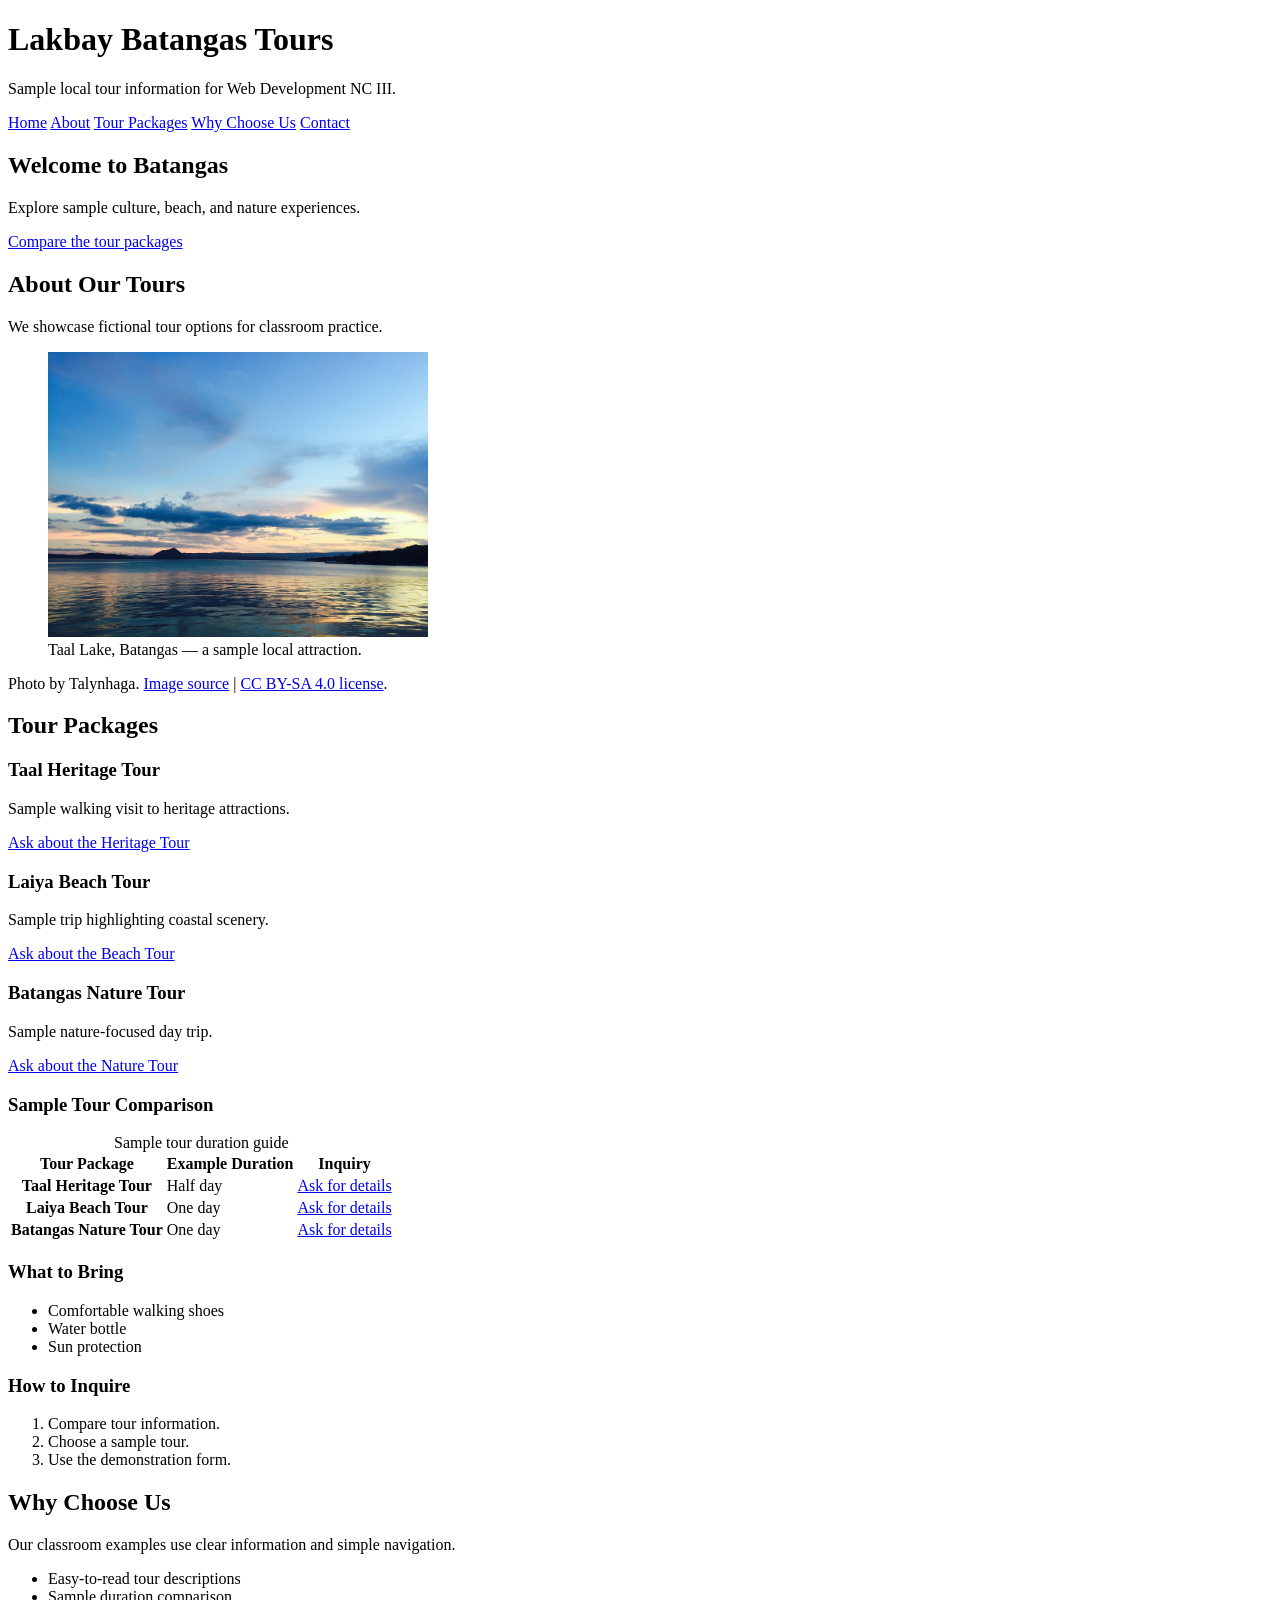
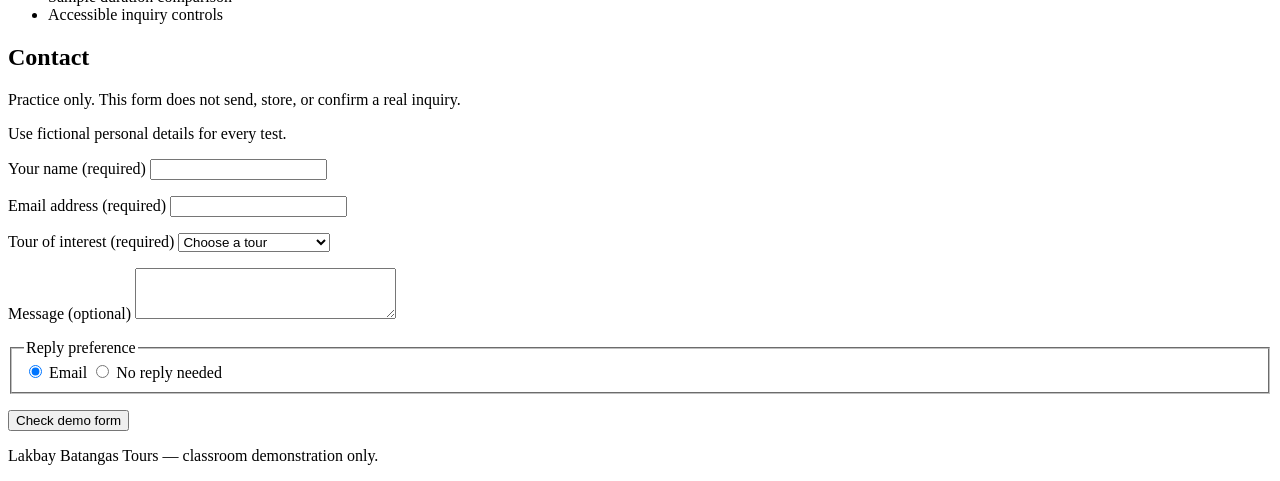
==== ACTIVITY_TESDA_10_23_2026.html @ 2942aff0 "TASK" ====
<!doctype html>
<html lang="en">
<head>
  <meta charset="UTF-8">
  <meta name="viewport" content="width=device-width, initial-scale=1.0">
  <title>Lakbay Batangas Tours | Week 11 Final Repair</title>
</head>
<body>
  <header>
    <h1>Lakbay Batangas Tours</h1>
    <p>Sample local tour information for Web Development NC III.</p>
    <nav aria-label="Main navigation">
      <a href="#home">Home</a>
      <a href="#about">About</a>
      <a href="#packages">Tour Packages</a>
      <a href="#why-us">Why Choose Us</a>
      <a href="#contact">Contact</a>
    </nav>
  </header>
  <main>
    <section id="home">
      <h2>Welcome to Batangas</h2>
      <p>Explore sample culture, beach, and nature experiences.</p>
      <p><a href="#packages">Compare the tour packages</a></p>
    </section>
    <section id="about">
      <h2>About Our Tours</h2>
      <p>We showcase fictional tour options for classroom practice.</p>
      <figure>
        <img src="images/Taal_Lake.jpg" alt="Taal Lake at sunset with reflections on the water" width="380" height="285">
        <figcaption>Taal Lake, Batangas — a sample local attraction.</figcaption>
      </figure>
      <p>Photo by Talynhaga. <a href="https://commons.wikimedia.org/wiki/File:Taal_Lake.jpg">Image source</a> | <a href="https://creativecommons.org/licenses/by-sa/4.0/">CC BY-SA 4.0 license</a>.</p>
    </section>
    <section id="packages">
      <h2>Tour Packages</h2>
      <article>
        <h3>Taal Heritage Tour</h3>
        <p>Sample walking visit to heritage attractions.</p>
        <a href="#contact">Ask about the Heritage Tour</a>
      </article>
      <article>
        <h3>Laiya Beach Tour</h3>
        <p>Sample trip highlighting coastal scenery.</p>
        <a href="#contact">Ask about the Beach Tour</a>
      </article>
      <article>
        <h3>Batangas Nature Tour</h3>
        <p>Sample nature-focused day trip.</p>
        <a href="#contact">Ask about the Nature Tour</a>
      </article>
      <h3>Sample Tour Comparison</h3>
      <table>
        <caption>Sample tour duration guide</caption>
        <thead>
          <tr>
            <th scope="col">Tour Package</th>
            <th scope="col">Example Duration</th>
            <th scope="col">Inquiry</th>
          </tr>
        </thead>
        <tbody>
          <tr><th scope="row">Taal Heritage Tour</th><td>Half day</td><td><a href="#contact">Ask for details</a></td></tr>
          <tr><th scope="row">Laiya Beach Tour</th><td>One day</td><td><a href="#contact">Ask for details</a></td></tr>
          <tr><th scope="row">Batangas Nature Tour</th><td>One day</td><td><a href="#contact">Ask for details</a></td></tr>
        </tbody>
      </table>
      <h3>What to Bring</h3>
      <ul>
        <li>Comfortable walking shoes</li>
        <li>Water bottle</li>
        <li>Sun protection</li>
      </ul>
      <h3>How to Inquire</h3>
      <ol>
        <li>Compare tour information.</li>
        <li>Choose a sample tour.</li>
        <li>Use the demonstration form.</li>
      </ol>
    </section>
    <section id="why-us">
      <h2>Why Choose Us</h2>
      <p>Our classroom examples use clear information and simple navigation.</p>
      <ul>
        <li>Easy-to-read tour descriptions</li>
        <li>Sample duration comparison</li>
        <li>Accessible inquiry controls</li>
      </ul>
    </section>
    <section id="contact">
      <h2>Contact</h2>
      <p>Practice only. This form does not send, store, or confirm a real inquiry.</p>
      <p>Use fictional personal details for every test.</p>
      <form action="#contact" method="get">
        <p>
          <label for="visitor-name">Your name (required)</label>
          <input id="visitor-name" name="visitor_name" type="text" autocomplete="name" required>
        </p>
        <p>
          <label for="visitor-email">Email address (required)</label>
          <input id="visitor-email" name="visitor_email" type="email" autocomplete="email" required>
        </p>
        <p>
          <label for="tour-choice">Tour of interest (required)</label>
          <select id="tour-choice" name="tour_choice" required>
            <option value="">Choose a tour</option>
            <option value="taal">Taal Heritage Tour</option>
            <option value="laiya">Laiya Beach Tour</option>
            <option value="nature">Batangas Nature Tour</option>
          </select>
        </p>
        <p>
          <label for="visitor-message">Message (optional)</label>
          <textarea id="visitor-message" name="visitor_message" rows="3" cols="30"></textarea>
        </p>
        <fieldset>
          <legend>Reply preference</legend>
          <label><input type="radio" name="reply" value="email" checked> Email</label>
          <label><input type="radio" name="reply" value="none"> No reply needed</label>
        </fieldset>
        <p><button type="submit">Check demo form</button></p>
      </form>
    </section>
  </main>
  <footer>
    <p>Lakbay Batangas Tours — classroom demonstration only.</p>
  </footer>
</body>
</html>
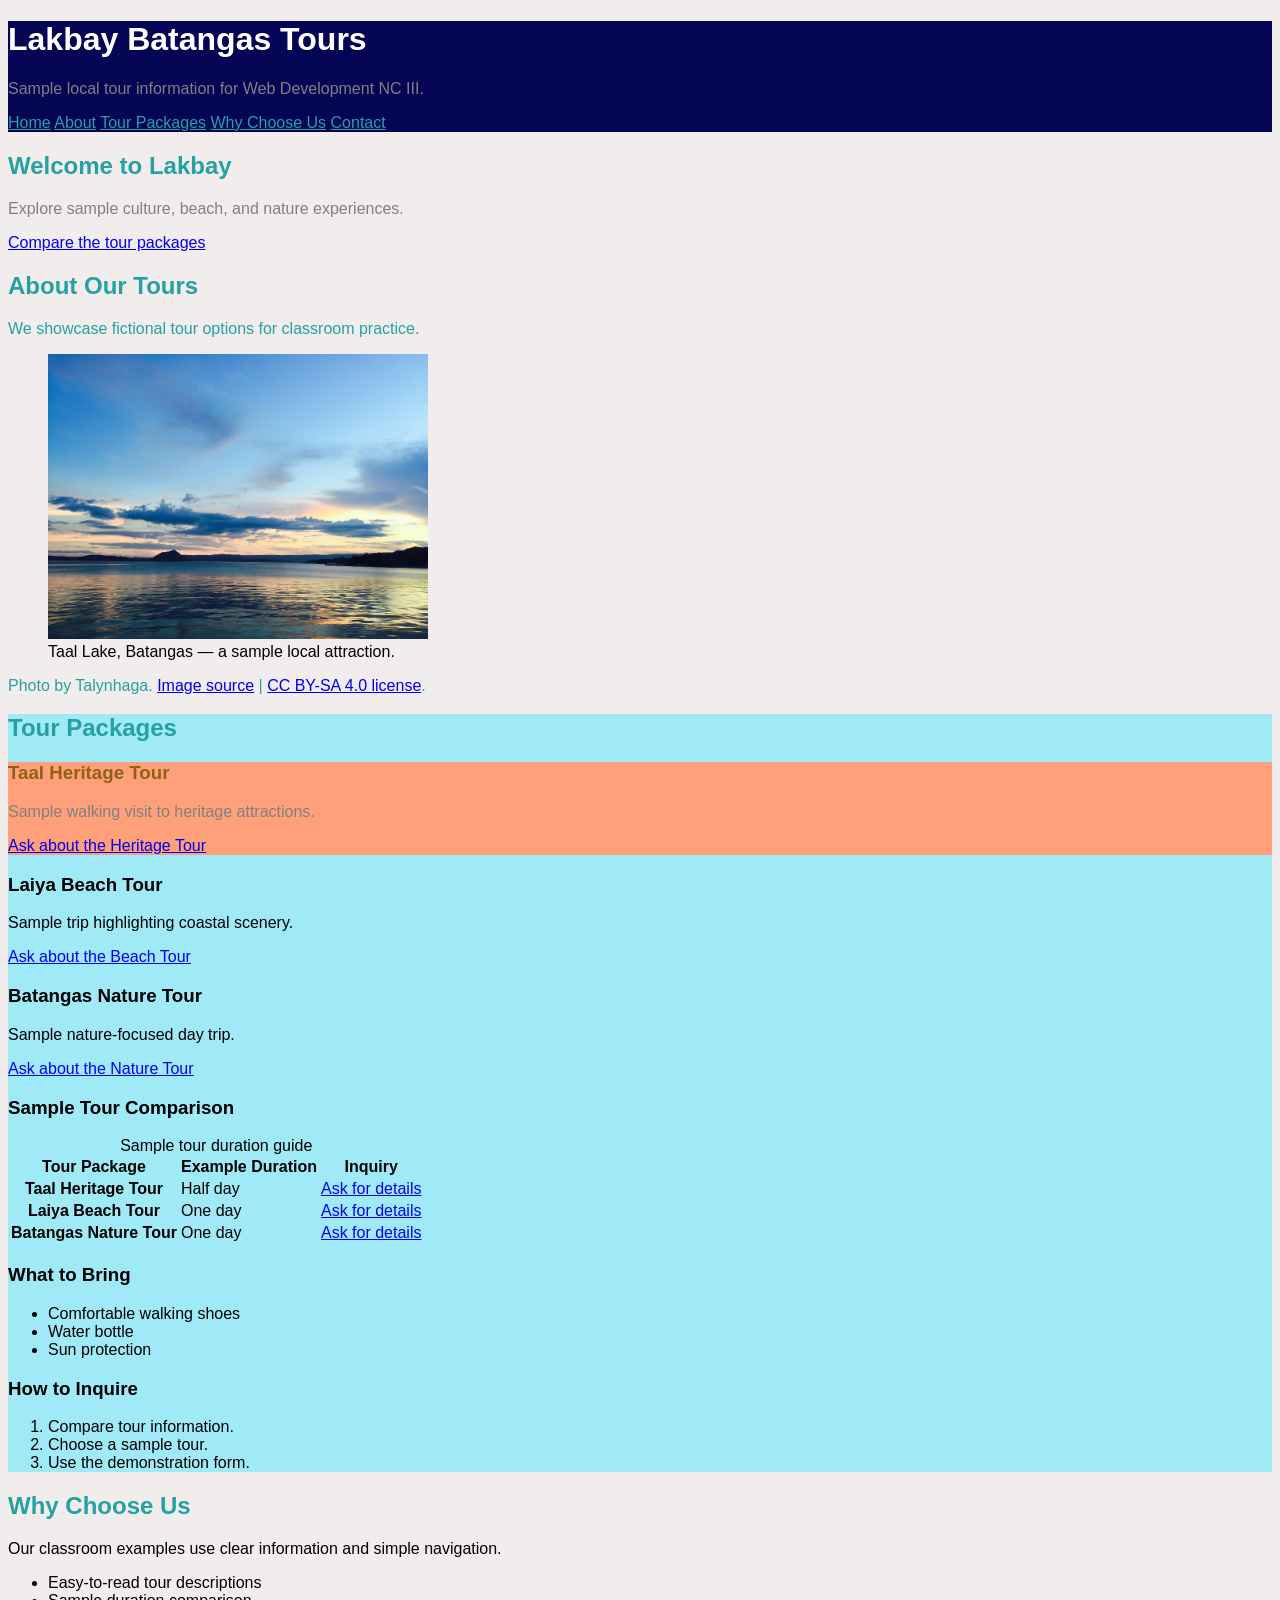
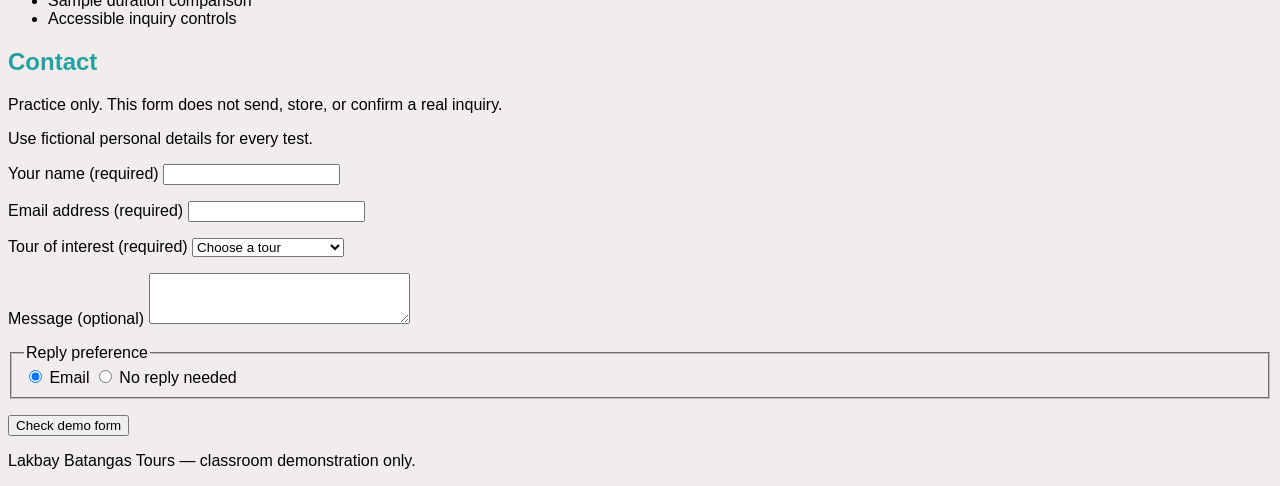
==== commit f3134881: "TASK" ====
--- a/ACTIVITY_TESDA_10_23_2026.html
+++ b/ACTIVITY_TESDA_10_23_2026.html
@@ -3,6 +3,7 @@
 <head>
   <meta charset="UTF-8">
   <meta name="viewport" content="width=device-width, initial-scale=1.0">
+  <link rel="stylesheet" href="style.css">
   <title>Lakbay Batangas Tours | Week 11 Final Repair</title>
 </head>
 <body>
@@ -19,7 +20,7 @@
   </header>
   <main>
     <section id="home">
-      <h2>Welcome to Batangas</h2>
+      <h2>Welcome to Lakbay</h2>
       <p>Explore sample culture, beach, and nature experiences.</p>
       <p><a href="#packages">Compare the tour packages</a></p>
     </section>
@@ -34,7 +35,7 @@
     </section>
     <section id="packages">
       <h2>Tour Packages</h2>
-      <article>
+      <article class = "Taal">
         <h3>Taal Heritage Tour</h3>
         <p>Sample walking visit to heritage attractions.</p>
         <a href="#contact">Ask about the Heritage Tour</a>
--- a/style.css
+++ b/style.css
@@ -0,0 +1,48 @@
+body{
+    background-color: rgb(241, 237, 237);
+    font-family: sans-serif;
+}
+
+header{
+    background-color: rgb(5, 5, 85);
+}
+
+header h1{
+    color: white;
+}
+
+header p{
+    color: grey;
+}
+
+header a{
+    color: rgb(37, 161, 161);
+}
+
+h2{
+    color: rgb(37, 161, 161);
+}
+
+#home p{
+    color: grey;
+}
+
+#about p{
+    color: rgb(37, 161, 161);;
+}
+
+#packages{
+    background-color: rgb(160, 234, 247);
+}
+
+.Taal{
+    background-color: lightsalmon;
+}
+
+.Taal h3{
+    color: rgb(141, 98, 20);
+}
+
+.Taal p{
+    color: grey;
+}
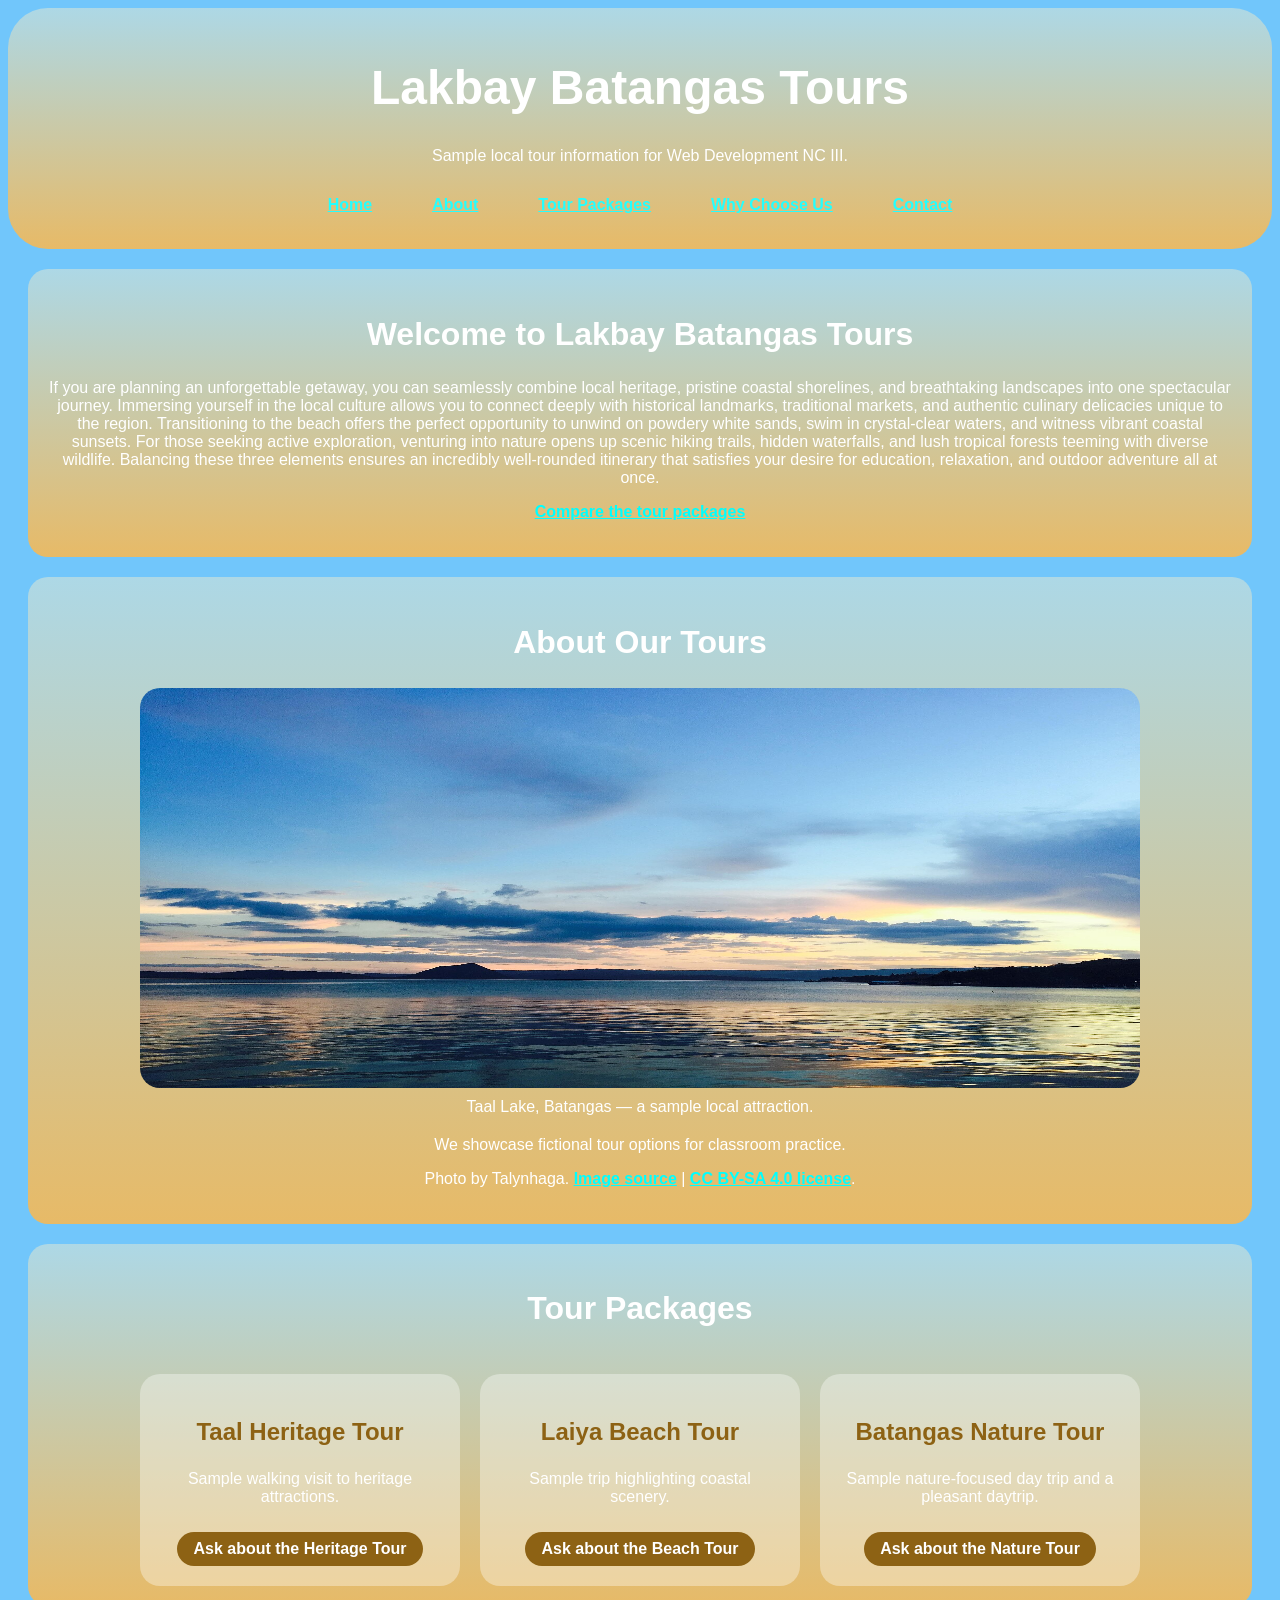
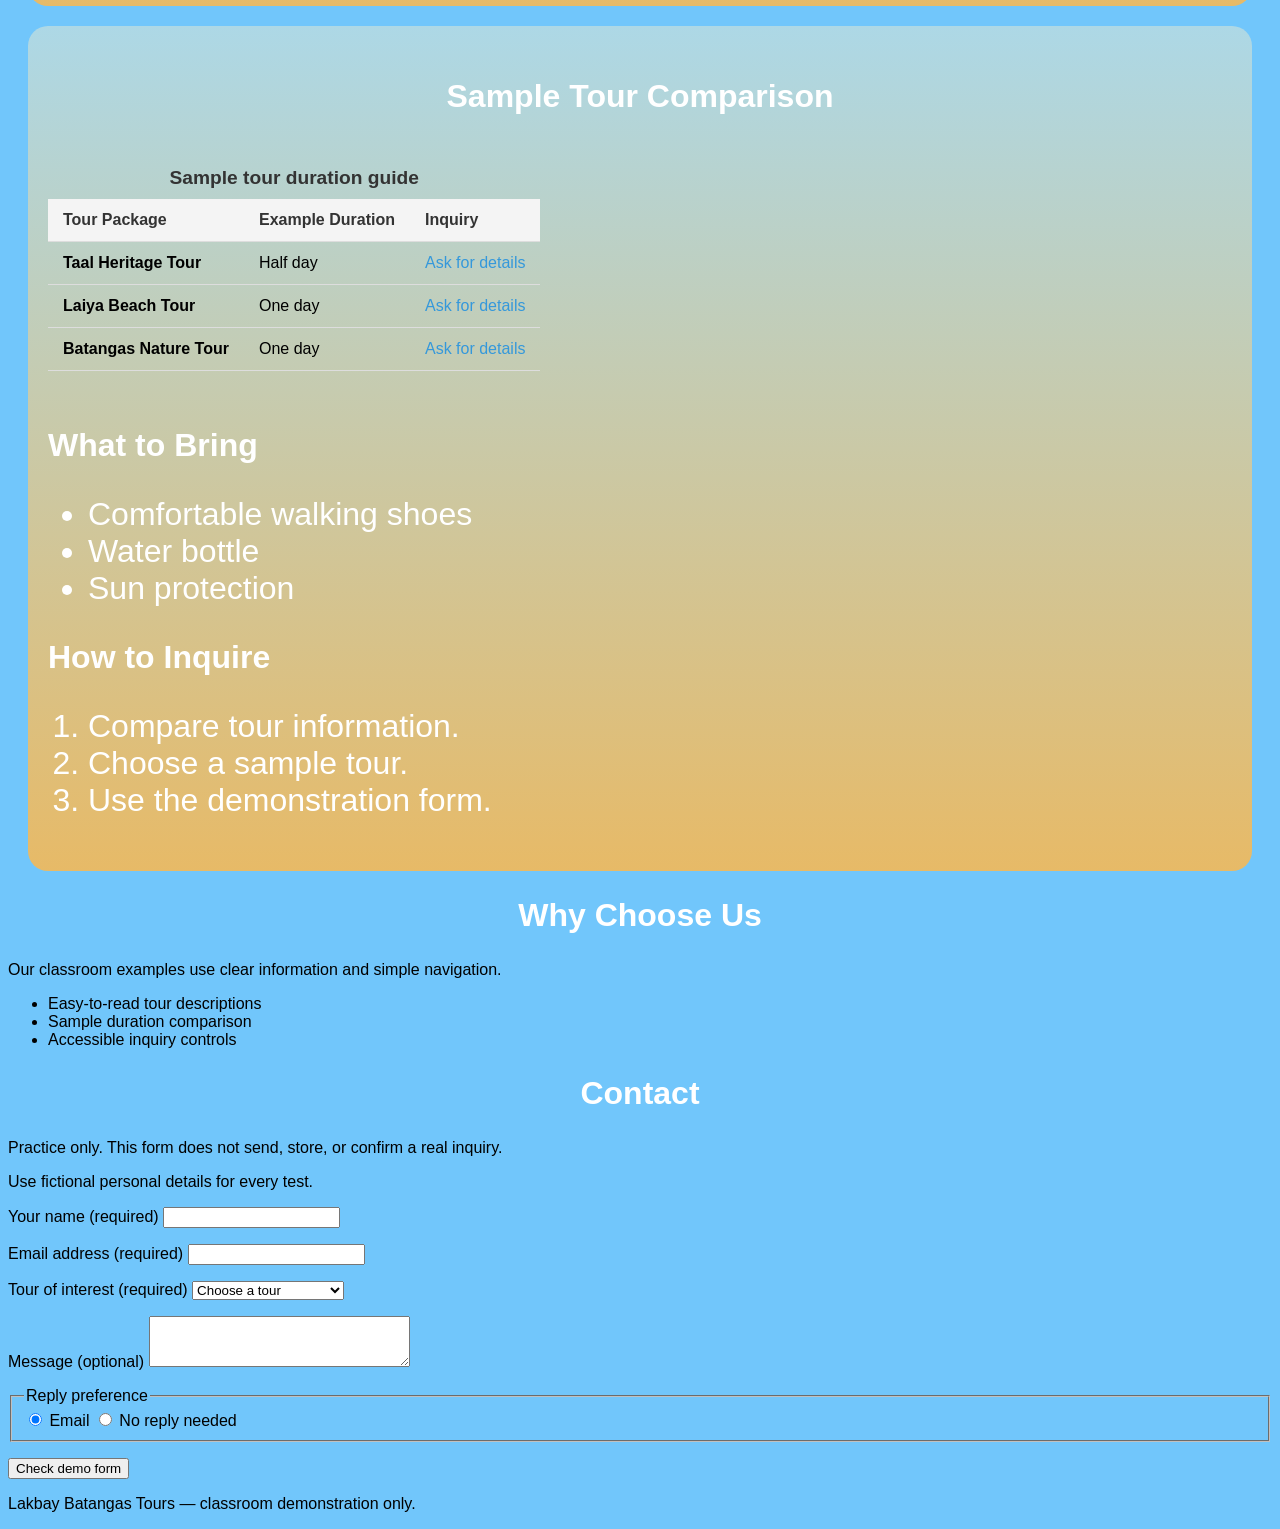
==== commit e218892e: "TASK" ====
--- a/ACTIVITY_TESDA_10_23_2026.html
+++ b/ACTIVITY_TESDA_10_23_2026.html
@@ -10,7 +10,7 @@
   <header>
     <h1>Lakbay Batangas Tours</h1>
     <p>Sample local tour information for Web Development NC III.</p>
-    <nav aria-label="Main navigation">
+    <nav>
       <a href="#home">Home</a>
       <a href="#about">About</a>
       <a href="#packages">Tour Packages</a>
@@ -20,17 +20,17 @@
   </header>
   <main>
     <section id="home">
-      <h2>Welcome to Lakbay</h2>
-      <p>Explore sample culture, beach, and nature experiences.</p>
+      <h2>Welcome to Lakbay Batangas Tours</h2>
+      <p>If you are planning an unforgettable getaway, you can seamlessly combine local heritage, pristine coastal shorelines, and breathtaking landscapes into one spectacular journey. Immersing yourself in the local culture allows you to connect deeply with historical landmarks, traditional markets, and authentic culinary delicacies unique to the region. Transitioning to the beach offers the perfect opportunity to unwind on powdery white sands, swim in crystal-clear waters, and witness vibrant coastal sunsets. For those seeking active exploration, venturing into nature opens up scenic hiking trails, hidden waterfalls, and lush tropical forests teeming with diverse wildlife. Balancing these three elements ensures an incredibly well-rounded itinerary that satisfies your desire for education, relaxation, and outdoor adventure all at once.</p>
       <p><a href="#packages">Compare the tour packages</a></p>
     </section>
     <section id="about">
       <h2>About Our Tours</h2>
-      <p>We showcase fictional tour options for classroom practice.</p>
       <figure>
         <img src="images/Taal_Lake.jpg" alt="Taal Lake at sunset with reflections on the water" width="380" height="285">
         <figcaption>Taal Lake, Batangas — a sample local attraction.</figcaption>
       </figure>
+      <p>We showcase fictional tour options for classroom practice.</p>
       <p>Photo by Talynhaga. <a href="https://commons.wikimedia.org/wiki/File:Taal_Lake.jpg">Image source</a> | <a href="https://creativecommons.org/licenses/by-sa/4.0/">CC BY-SA 4.0 license</a>.</p>
     </section>
     <section id="packages">
@@ -47,10 +47,12 @@
       </article>
       <article>
         <h3>Batangas Nature Tour</h3>
-        <p>Sample nature-focused day trip.</p>
+        <p>Sample nature-focused day trip and a pleasant daytrip.</p>
         <a href="#contact">Ask about the Nature Tour</a>
       </article>
-      <h3>Sample Tour Comparison</h3>
+    </section>
+    <section class="sample-tour">
+      <h3 id ="centered">Sample Tour Comparison</h3>
       <table>
         <caption>Sample tour duration guide</caption>
         <thead>
--- a/style.css
+++ b/style.css
@@ -1,48 +1,255 @@
 body{
-    background-color: rgb(241, 237, 237);
+    background-color: #71c6fb;
     font-family: sans-serif;
 }
 
 header{
-    background-color: rgb(5, 5, 85);
+    background: linear-gradient(to bottom, lightblue, rgb(231, 186, 103));;
+    border-radius: 40px;
+    padding: 20px;
 }
 
 header h1{
     color: white;
+    text-align: center;
+    font-size: 3rem;
 }
 
 header p{
-    color: grey;
+    color: #ffffff;
+    text-align: center;
 }
 
 header a{
-    color: rgb(37, 161, 161);
-}
+    color: rgb(13, 255, 255);
+    font-size: 1rem;
+}
+nav{
+    display: flex;
+    justify-content: center; 
+    gap: 60px;               
+    padding: 15px 0;    
+}
+
+nav a{
+    text-decoration: underline; 
+    color: rgb(35, 255, 255);
+    font-size: 1rem;
+    font-weight: bold; 
+    transition: color 0.3s ease-in-out; 
+
+}
+
+nav a:hover{
+    color: white;
+}
+
 
 h2{
-    color: rgb(37, 161, 161);
+    color: #ffffff;
+    text-align: center;
+    font-size: 2rem;
+}
+
+#home{
+    background: linear-gradient(to bottom, lightblue, rgb(231, 186, 103));
+    margin: 20px;
+    padding: 20px;
+    border-radius: 20px;
 }
 
 #home p{
-    color: grey;
+    color: white;
+    text-align: center;
+
+}
+
+#home a{
+    font-size:1rem;
+    font-weight: bold;
+    color:rgb(0, 255, 255);
+    transition: color 0.3s ease-in-out; 
+}
+
+#home a:hover{
+    color: white;
+}
+
+:focus-visible{
+    outline: 2px solid rgb(13, 255, 255); 
+}
+
+header a:focus-visible{
+    outline: 2px solid yellow; 
+}
+
+#about{
+    background: linear-gradient(to bottom, lightblue, rgb(231, 186, 103));
+    margin: 20px;
+    padding: 20px;
+    border-radius: 20px;
+}
+
+#about figure{
+    display: flex;
+    flex-direction: column; 
+    align-items: center;    
+    margin: 20px 0;
+}
+
+#about img{
+    border-radius: 20px; 
+    width: 1000px;
+    height: 400px;
+    margin-bottom: 10px;
+}
+
+#about figcaption{
+    color: #ffffff;
 }
 
 #about p{
-    color: rgb(37, 161, 161);;
+    text-align: center;
+    color: #ffffff;
+    font-size: 1rem;
+}
+
+#about a{
+    font-size:1rem;
+    font-weight: bold;
+    color:rgb(0, 255, 255);
+    transition: color 0.3s ease-in-out; 
+}
+
+#about a:hover{
+    color: #ffffff;
 }
 
 #packages{
-    background-color: rgb(160, 234, 247);
-}
-
-.Taal{
-    background-color: lightsalmon;
-}
-
-.Taal h3{
+    background: linear-gradient(to bottom, lightblue, rgb(231, 186, 103));
+    margin: 20px;
+    padding: 20px;
+    border-radius: 20px;
+    display: flex;
+    flex-wrap: wrap;
+    justify-content: center;
+    gap: 20px;
+}
+
+#packages h2{
+    flex-basis: 100%;   
+}
+
+#packages article{
+    background-color: rgba(255, 255, 255, 0.35);
+    border-radius: 20px;
+    padding: 20px;
+    width: 280px;
+    text-align: center;
+}
+
+#packages h3{
     color: rgb(141, 98, 20);
-}
-
-.Taal p{
-    color: grey;
+    font-size: 1.5rem;
+}
+
+#packages p{
+    color: #ffffff;
+    font-size: 1rem;
+}
+
+#packages a{
+    display: inline-block;
+    margin-top: 10px;
+    padding: 8px 16px;
+    border-radius: 20px;
+    background-color: rgb(141, 98, 20);
+    color: #ffffff;
+    font-size: 1rem;
+    font-weight: bold;
+    text-decoration: none;
+    transition: background-color 0.3s ease-in-out, color 0.3s ease-in-out;
+}
+
+#packages a:hover{
+    background-color: rgb(13, 255, 255);
+    color: rgb(141, 98, 20);
+}
+
+.sample-tour{
+    background: linear-gradient(to bottom, lightblue, rgb(231, 186, 103));
+    margin: 20px;
+    padding: 20px;
+    border-radius: 20px;
+}
+
+.sample-tour h3{
+    color: #ffffff;
+    font-size: 2rem;
+}
+#centered{
+    color: #ffffff;
+    font-size: 2rem;
+    text-align: center;
+}
+
+table {
+  width: 100%;
+  max-width: 600px;      
+  margin: 20px auto;    
+  margin-left: auto;
+  margin-right: auto;
+  border-collapse: collapse; 
+  font-family: sans-serif;
+  justify-content: center;
+  align-items: center;
+  text-align: center;
+}
+
+caption {
+  font-weight: bold;
+  font-size: 1.2rem;
+  margin-bottom: 10px;
+  color: #333;
+}
+
+th, td {
+  padding: 12px 15px;  
+  text-align: left;      
+  border-bottom: 1px solid #ddd; 
+}
+
+thead th {
+  background-color: #f4f4f4; 
+  color: #333;
+  font-weight: 600;
+}
+
+tbody tr:hover {
+  background-color: #f9f9f9; 
+}
+
+table a {
+  color: #3498db;
+  text-decoration: none;
+  font-weight: 500;
+}
+
+table a:hover {
+  text-decoration: underline; 
+}
+
+
+.sample-tour table{
+    display: inline-block;
+}
+
+.sample-tour ul{
+    font-size: 2rem;
+    color:#ffffff
+}
+
+.sample-tour ol{
+    font-size: 2rem;
+    color:#ffffff
 }
